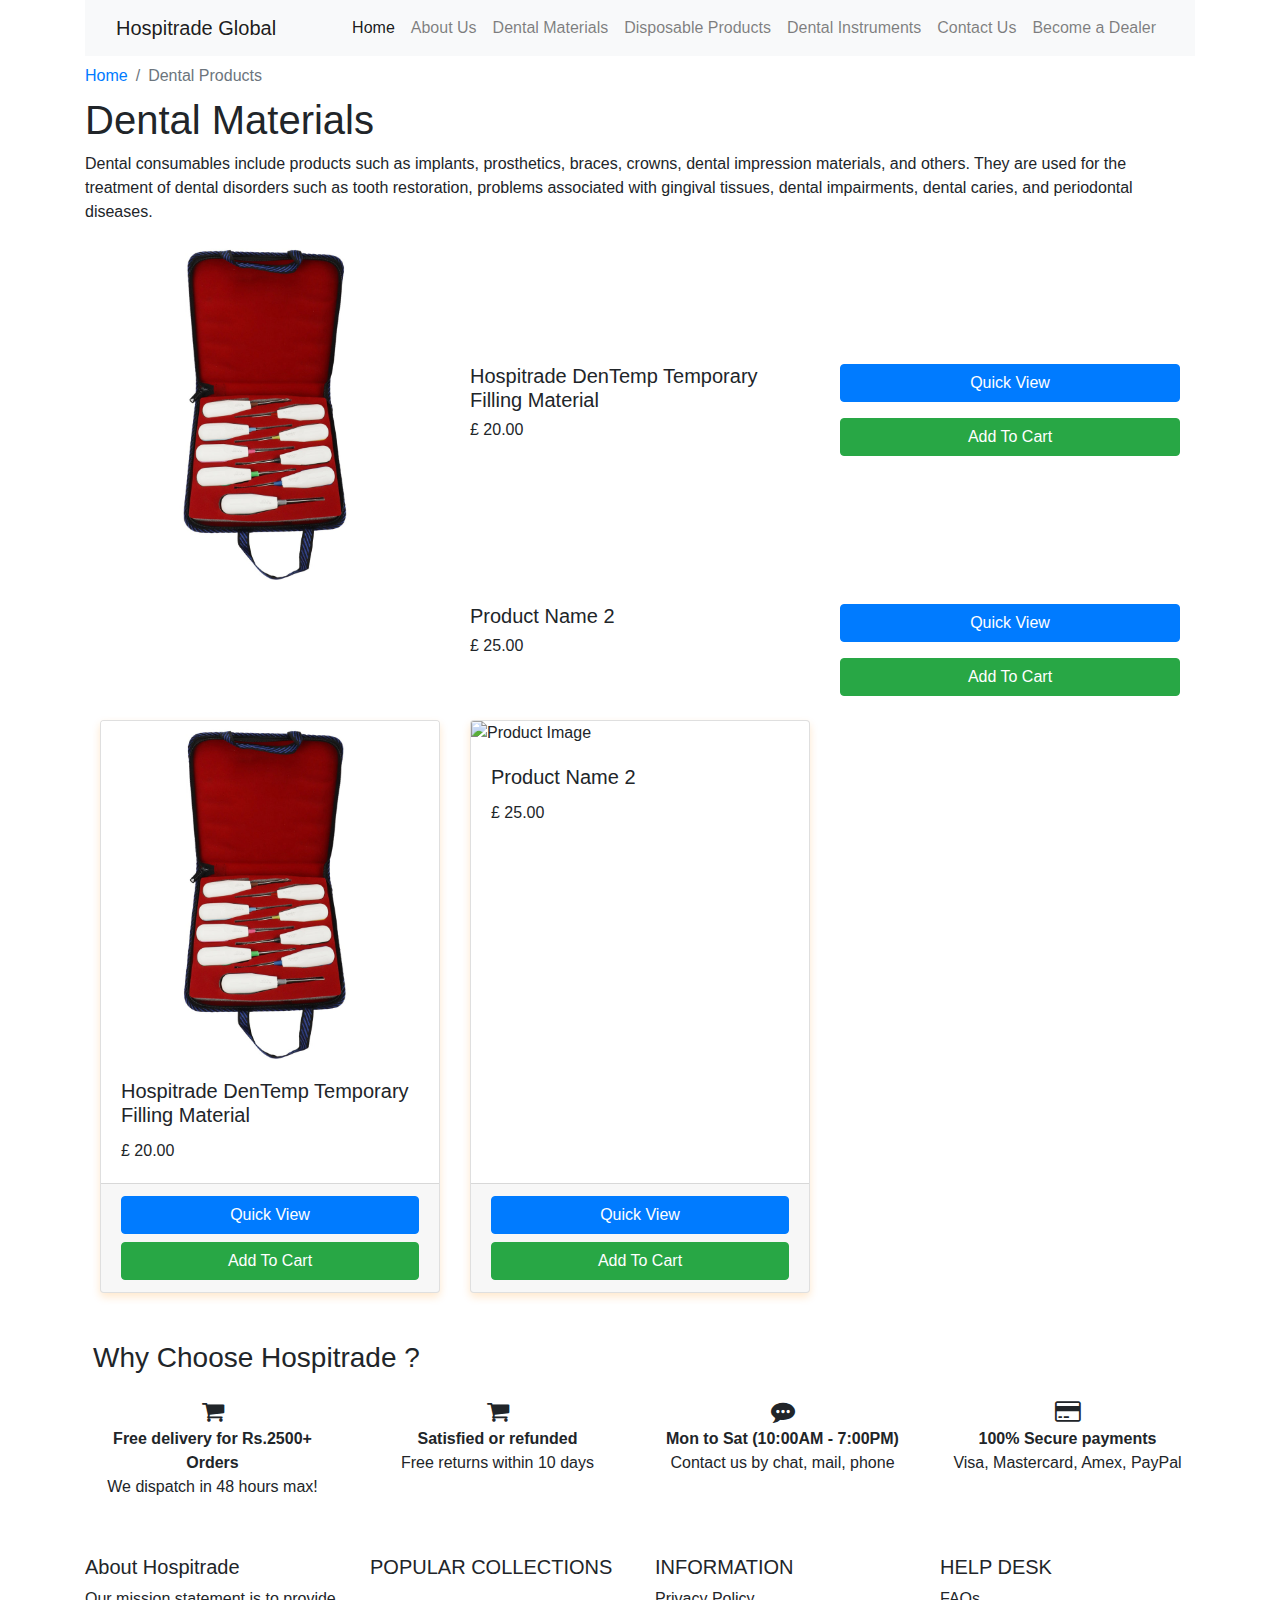
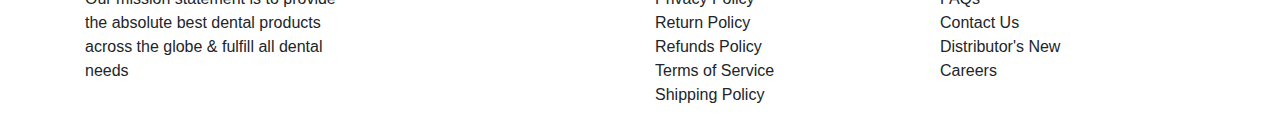
==== dental_products.html @ 6eafb075 "adding products list and grid view" ====
<!DOCTYPE html>
<html lang="en">

<head>
    <meta charset="utf-8" />
    <meta name="viewport" content="width=device-width, initial-scale=1" />
    <title>Bootstrap demo</title>
    <link rel="stylesheet" href="https://stackpath.bootstrapcdn.com/bootstrap/4.5.2/css/bootstrap.min.css" />
    <!-- style sheet -->
    <link rel="stylesheet" href="/css/style.css" />
    <link rel="stylesheet" href="/css/mobile.css" />

    <!-- font icons w3 school -->
    <link rel="stylesheet" href="https://cdnjs.cloudflare.com/ajax/libs/font-awesome/4.7.0/css/font-awesome.min.css" />
</head>

<body>
    <div class="container">
        <!-- nav start-->
        <nav class="navbar navbar-expand-lg navbar-light bg-light">
            <div class="container-fluid">
                <!-- Logo on the left side -->
                <a class="navbar-brand" href="#">Hospitrade Global</a>

                <!-- Toggle button -->
                <button class="navbar-toggler" type="button" data-toggle="collapse" data-target="#navbarNav"
                    aria-controls="navbarNav" aria-expanded="false" aria-label="Toggle navigation">
                    <span class="navbar-toggler-icon"></span>
                </button>

                <!-- Navigation options -->
                <div class="collapse navbar-collapse" id="navbarNav">
                    <ul class="navbar-nav ml-auto">
                        <!-- align options to the right -->
                        <li class="nav-item">
                            <a class="nav-link active" aria-current="page" href="#">Home</a>
                        </li>
                        <li class="nav-item">
                            <a class="nav-link" href="#">About Us</a>
                        </li>
                        <li class="nav-item">
                            <a class="nav-link" href="#">Dental Materials</a>
                        </li>
                        <li class="nav-item">
                            <a class="nav-link" href="#">Disposable Products</a>
                        </li>
                        <li class="nav-item">
                            <a class="nav-link" href="#">Dental Instruments </a>
                        </li>
                        <li class="nav-item">
                            <a class="nav-link" href="#">Contact Us</a>
                        </li>
                        <li class="nav-item">
                            <a class="nav-link" href="#">Become a Dealer</a>
                        </li>
                    </ul>
                </div>
            </div>
        </nav>
        <!-- nav complete -->

        <!-- product display page -->

        <div class="mt-2 mb-2">
            <nav aria-label="breadcrumb">
                <ol class="breadcrumb">
                    <li class="breadcrumb-item"><a href="#">Home</a></li>
                    <li class="breadcrumb-item active" aria-current="page">Dental Products</li>
                </ol>
            </nav>
        </div>

        <div class="mt-2 mb-2">
            <h1>Dental Materials</h1>
            <p>Dental consumables include products such as implants, prosthetics, braces, crowns, dental impression
                materials, and others. They are used for the treatment of dental disorders such as tooth restoration,
                problems associated with gingival tissues, dental impairments, dental caries, and periodontal diseases.
            </p>
        </div>
       

        <div class="container">
            <!-- Product 1 -->
            <div class="row align-items-center mb-4">
                <div class="col-md-4">
                    <img src="/images/1artboard_2_2__1_1024xb758.jpg" class="img-fluid" alt="">
                </div>
                <div class="col-md-8">
                    <div class="row">
                        <div class="col">
                            <h5>Hospitrade DenTemp Temporary Filling Material</h5>
                            <h6>£ 20.00</h6>
                        </div>
                        <div class="col d-flex flex-column justify-content-between">
                            <button class="btn btn-primary btn-block mb-2">Quick View</button>
                            <button class="btn btn-success btn-block">Add To Cart</button>
                        </div>
                    </div>
                </div>
            </div>
        
            <!-- Product 2 -->
            <div class="row align-items-center mb-4">
                <div class="col-md-4">
                    <img src="/images/product2.jpg" class="img-fluid" alt="">
                </div>
                <div class="col-md-8">
                    <div class="row">
                        <div class="col">
                            <h5>Product Name 2</h5>
                            <h6>£ 25.00</h6>
                        </div>
                        <div class="col d-flex flex-column justify-content-between">
                            <button class="btn btn-primary btn-block mb-2">Quick View</button>
                            <button class="btn btn-success btn-block">Add To Cart</button>
                        </div>
                    </div>
                </div>
            </div>
        
            <!-- Repeat the above code block for the remaining products -->
            <!-- Product 3 -->
            <!-- Product 4 -->
            <!-- Product 5 -->
            <!-- Product 6 -->
            <!-- Product 7 -->
            <!-- Product 8 -->
            <!-- Product 9 -->
            <!-- Product 10 -->
        </div>
        
        <div class="container">
            <div class="row">
                <!-- Product 1 -->
                <div class="col-md-4 mb-4">
                    <div class="card h-100">
                        <img src="/images/1artboard_2_2__1_1024xb758.jpg" class="card-img-top" alt="Product Image">
                        <div class="card-body">
                            <h5 class="card-title">Hospitrade DenTemp Temporary Filling Material</h5>
                            <p class="card-text">£ 20.00</p>
                        </div>
                        <div class="card-footer">
                            <button class="btn btn-primary btn-block">Quick View</button>
                            <button class="btn btn-success btn-block">Add To Cart</button>
                        </div>
                    </div>
                </div>
                <!-- Product 2 -->
                <div class="col-md-4 mb-4">
                    <div class="card h-100">
                        <img src="/images/product2.jpg" class="card-img-top" alt="Product Image">
                        <div class="card-body">
                            <h5 class="card-title">Product Name 2</h5>
                            <p class="card-text">£ 25.00</p>
                        </div>
                        <div class="card-footer">
                            <button class="btn btn-primary btn-block">Quick View</button>
                            <button class="btn btn-success btn-block">Add To Cart</button>
                        </div>
                    </div>
                </div>
                <!-- Repeat the above card for the remaining products -->
                <!-- Product 3 -->
                <!-- Product 4 -->
                <!-- Product 5 -->
                <!-- Product 6 -->
                <!-- Product 7 -->
                <!-- Product 8 -->
                <!-- Product 9 -->
                <!-- Product 10 -->
            </div>
        </div>
        


        <!-- footer start-->
        <div class="mt-3 mb-3">
            <h3 class="p-2">Why Choose Hospitrade ?</h3>
            <div class="row justify-content-center pt-2 pb-2">
                <div class="col-sm-6 col-md-4 col-lg-3 mb-3">
                    <div class="text-center">
                        <i class="fa fa-shopping-cart" style="font-size: 24px"></i> <br />
                        <b>Free delivery for Rs.2500+ Orders</b>
                        <p>We dispatch in 48 hours max!</p>
                    </div>
                </div>
                <div class="col-sm-6 col-md-4 col-lg-3 mb-3">
                    <div class="text-center">
                        <i class="fa fa-shopping-cart" style="font-size: 24px"></i> <br />
                        <b>Satisfied or refunded</b>
                        <p>Free returns within 10 days</p>
                    </div>
                </div>
                <div class="col-sm-6 col-md-4 col-lg-3 mb-3">
                    <div class="text-center">
                        <i class="fa fa-commenting" style="font-size: 24px"></i> <br />
                        <b>Mon to Sat (10:00AM - 7:00PM)</b>
                        <p>Contact us by chat, mail, phone</p>
                    </div>
                </div>
                <div class="col-sm-6 col-md-4 col-lg-3 mb-3">
                    <div class="text-center">
                        <i class="fa fa-credit-card" style="font-size: 24px"></i> <br />
                        <b>100% Secure payments</b>
                        <p>Visa, Mastercard, Amex, PayPal</p>
                    </div>
                </div>
            </div>
        </div>

        <div class="row">
            <div class="col-md-3">
                <h5>About Hospitrade</h5>
                <p>
                    Our mission statement is to provide the absolute best dental
                    products across the globe & fulfill all dental needs
                </p>
            </div>
            <div class="col-md-3">
                <h5>POPULAR COLLECTIONS</h5>
            </div>
            <div class="col-md-3">
                <h5>INFORMATION</h5>
                <ul class="list-unstyled">
                    <li>Privacy Policy</li>
                    <li>Return Policy</li>
                    <li>Refunds Policy</li>
                    <li>Terms of Service</li>
                    <li>Shipping Policy</li>
                </ul>
            </div>
            <div class="col-md-3">
                <h5>HELP DESK</h5>
                <ul class="list-unstyled">
                    <li>FAQs</li>
                    <li>Contact Us</li>
                    <li>Distributor's New</li>
                    <li>Careers</li>
                </ul>
            </div>
        </div>

        <!-- footer ends -->
    </div>
    <script src="https://code.jquery.com/jquery-3.5.1.slim.min.js"></script>
    <script src="https://cdn.jsdelivr.net/npm/@popperjs/core@2.5.4/dist/umd/popper.min.js"></script>
    <script src="https://stackpath.bootstrapcdn.com/bootstrap/4.5.2/js/bootstrap.min.js"></script>
    <!-- Bootstrap Bundle with Popper -->
</body>

</html>
---- css/style.css ----
.card {
    box-shadow: 0 4px 8px rgba(255, 140, 0, 0.2); /* Orange shadow */
    transition: 0.3s;
  }

  .card:hover {
    box-shadow: 0 8px 16px rgba(255, 140, 0, 0.4); /* Darker orange shadow on hover */
  }

  .breadcrumb {
    background-color: transparent; /* Remove background color */
    padding: 0; /* Optionally remove padding */
    margin: 0; /* Optionally remove margin */
}

.product-desc-container {
    background-color: #f0f0f0; /* Light gray background color */
    border: 2px solid orange; /* Orange border */
    border-radius: 20px; /* Border radius */
    padding: 20px; /* Optional padding */
}
.share_icons_product {
    font-size: large; 
    color: black;
}
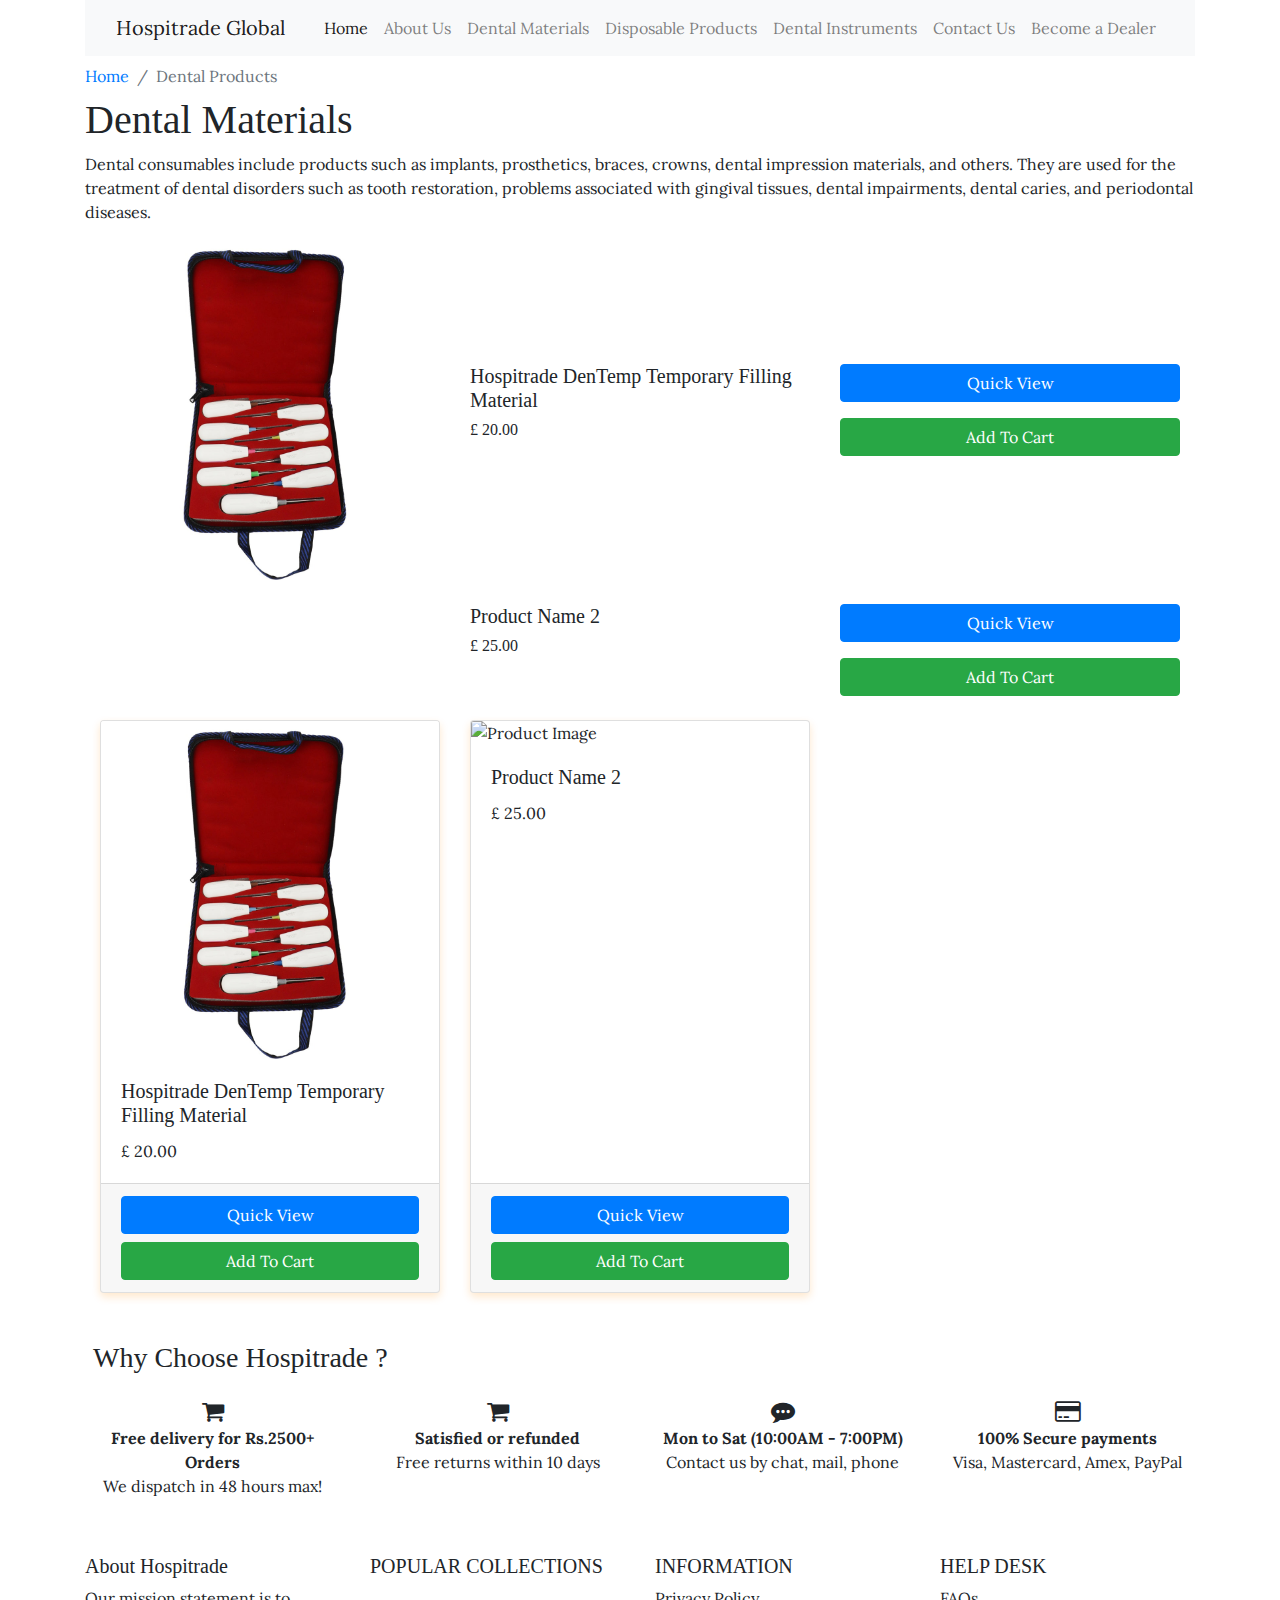
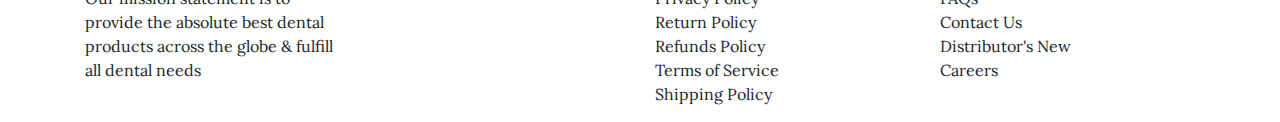
==== commit 9187773b: "added new fonts" ====
--- a/dental_products.html
+++ b/dental_products.html
@@ -12,6 +12,11 @@
 
     <!-- font icons w3 school -->
     <link rel="stylesheet" href="https://cdnjs.cloudflare.com/ajax/libs/font-awesome/4.7.0/css/font-awesome.min.css" />
+
+    <!-- font family -->
+    <link rel="preconnect" href="https://fonts.googleapis.com">
+    <link rel="preconnect" href="https://fonts.gstatic.com" crossorigin>
+    <link href="https://fonts.googleapis.com/css2?family=Lora&display=swap" rel="stylesheet">
 </head>
 
 <body>
@@ -77,7 +82,7 @@
                 problems associated with gingival tissues, dental impairments, dental caries, and periodontal diseases.
             </p>
         </div>
-       
+
 
         <div class="container">
             <!-- Product 1 -->
@@ -98,7 +103,7 @@
                     </div>
                 </div>
             </div>
-        
+
             <!-- Product 2 -->
             <div class="row align-items-center mb-4">
                 <div class="col-md-4">
@@ -117,7 +122,7 @@
                     </div>
                 </div>
             </div>
-        
+
             <!-- Repeat the above code block for the remaining products -->
             <!-- Product 3 -->
             <!-- Product 4 -->
@@ -128,7 +133,7 @@
             <!-- Product 9 -->
             <!-- Product 10 -->
         </div>
-        
+
         <div class="container">
             <div class="row">
                 <!-- Product 1 -->
@@ -170,7 +175,7 @@
                 <!-- Product 10 -->
             </div>
         </div>
-        
+
 
 
         <!-- footer start-->
--- a/css/style.css
+++ b/css/style.css
@@ -22,4 +22,36 @@
 .share_icons_product {
     font-size: large; 
     color: black;
+}
+
+
+/* Custom CSS to adjust product image size */
+.product-slide img {
+  max-width: 100%;
+  height: auto;
+}
+
+@media (min-width: 768px) {
+  .product-slide img {
+      height: 150px; /* Set your desired static height here */
+  }
+}
+
+@media (min-width: 992px) {
+  .product-slide img {
+      height: 200px; /* Set your desired static height here */
+  }
+}
+
+@media (min-width: 1200px) {
+  .product-slide img {
+      height: 250px; /* Set your desired static height here */
+  }
+}
+
+body {
+  font-family: 'Lora', serif !important;
+}
+h1,h2,h3,h4,h5,h6 {
+font-family: 'Merriweather', serif !important;
 }